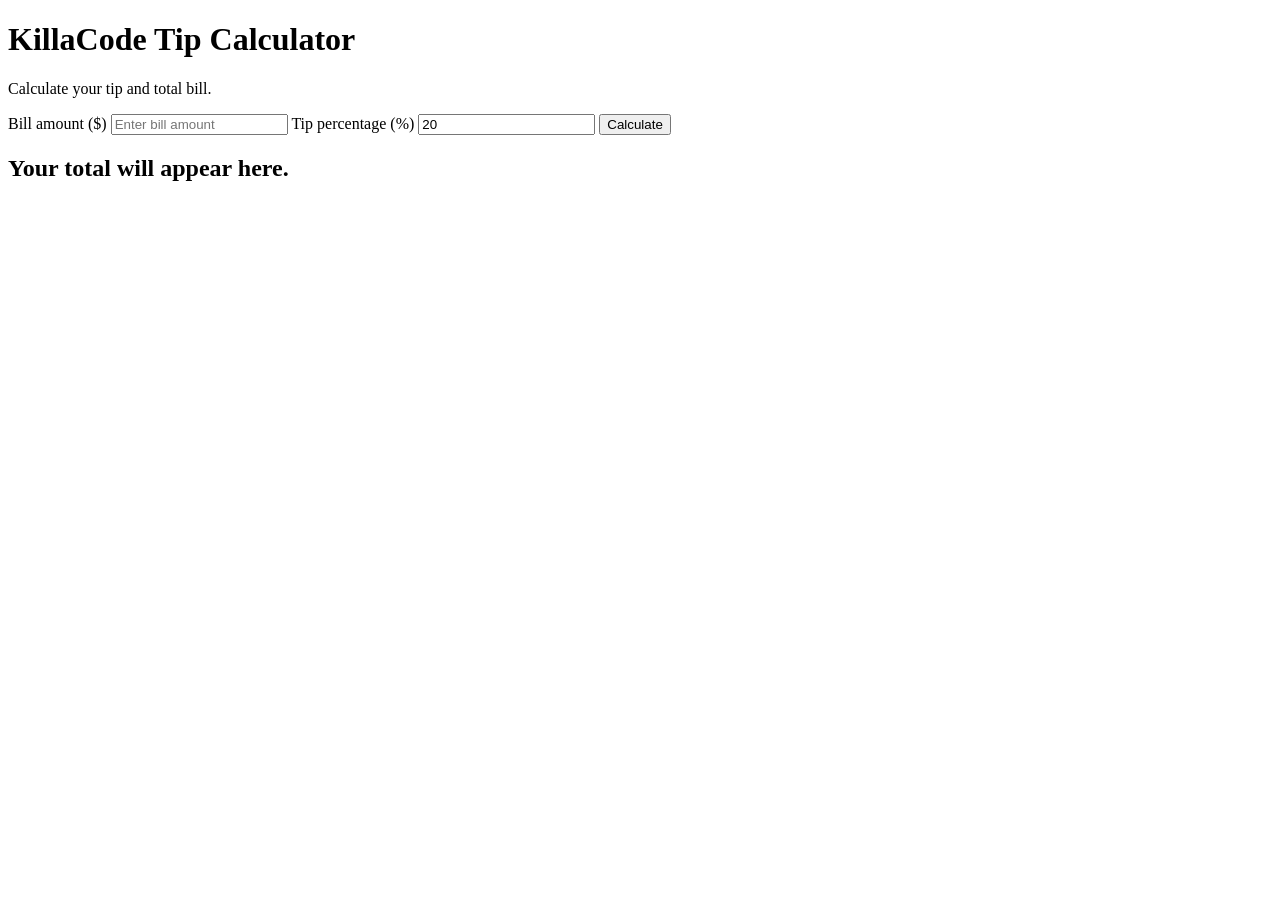
==== index.html @ aa9e4414 "Add initial HTML structure for Tip Calculator" ====
<!DOCTYPE html>
<html lang="en">
<head>
  <meta charset="UTF-8">
  <meta name="viewport" content="width=device-width, initial-scale=1.0">
  <title>KillaCode Tip Calculator</title>
</head>
<body>
  <h1>KillaCode Tip Calculator</h1>
  <p>Calculate your tip and total bill.</p>

  <label for="bill">Bill amount ($)</label>
  <input type="number" id="bill" placeholder="Enter bill amount">

  <label for="tip">Tip percentage (%)</label>
  <input type="number" id="tip" value="20">

  <button onclick="calculateTip()">Calculate</button>

  <h2 id="result">Your total will appear here.</h2>

  <script>
    function calculateTip() {
      const bill = Number(document.getElementById("bill").value);
      const tip = Number(document.getElementById("tip").value);

      if (bill <= 0 || tip < 0) {
        document.getElementById("result").textContent =
          "Please enter valid amounts.";
        return;
      }

      const tipAmount = bill * (tip / 100);
      const total = bill + tipAmount;

      document.getElementById("result").textContent =
        "Tip: $" + tipAmount.toFixed(2) +
        " | Total: $" + total.toFixed(2);
    }
  </script>
</body>
</html>
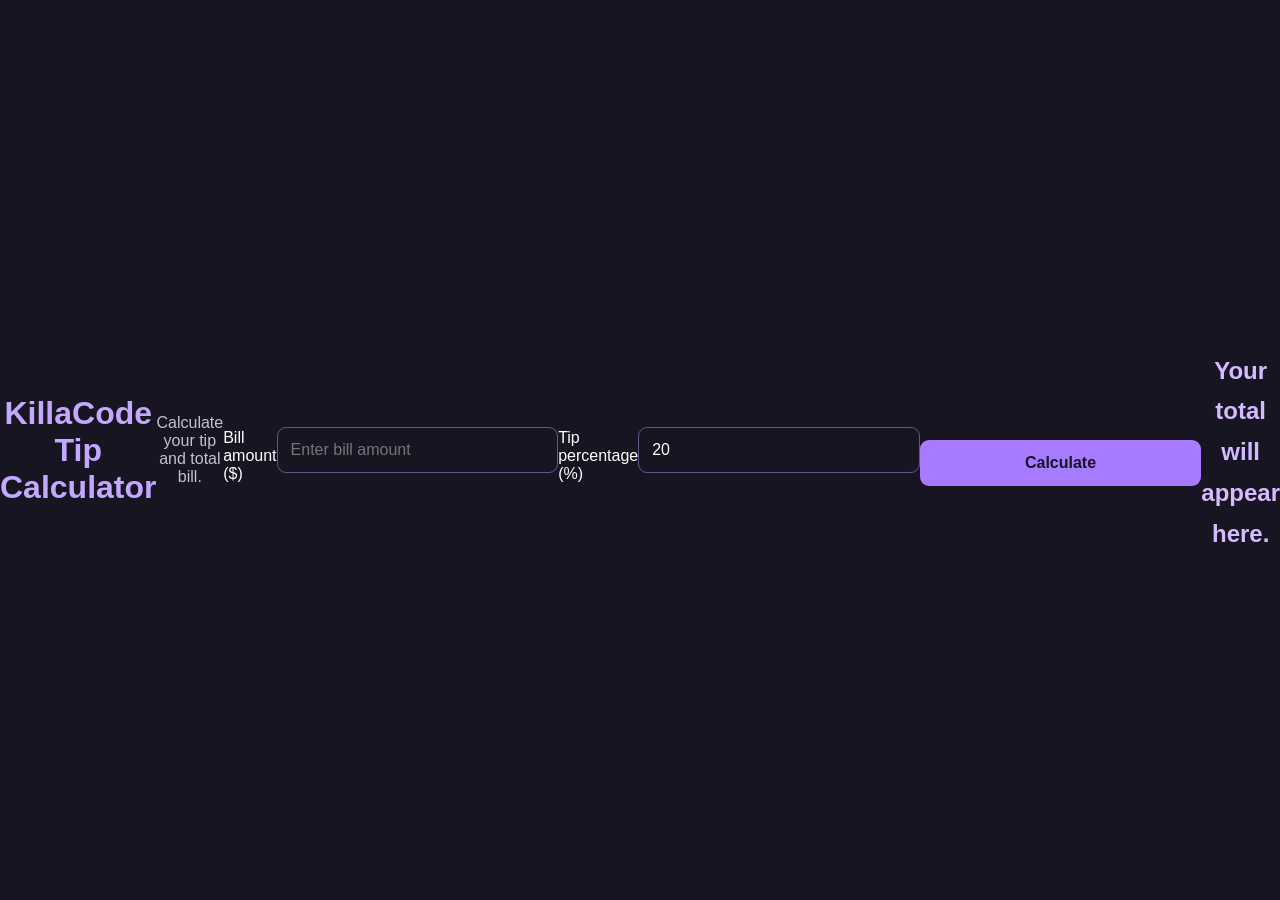
==== commit 8b145f1e: "Add stylesheet link to index.html" ====
--- a/index.html
+++ b/index.html
@@ -5,6 +5,7 @@
   <meta charset="UTF-8">
   <meta name="viewport" content="width=device-width, initial-scale=1.0">
   <title>KillaCode Tip Calculator</title>
+  <link rel="stylesheet" href="style.css">
 </head>
 <body>
   <h1>KillaCode Tip Calculator</h1>
--- a/style.css
+++ b/style.css
@@ -0,0 +1,74 @@
+
+* {
+  box-sizing: border-box;
+}
+
+body {
+  margin: 0;
+  min-height: 100vh;
+  display: flex;
+  justify-content: center;
+  align-items: center;
+  font-family: Arial, sans-serif;
+  background: #171522;
+  color: #ffffff;
+}
+
+.calculator {
+  width: 90%;
+  max-width: 420px;
+  padding: 30px;
+  border-radius: 20px;
+  background: #252136;
+  box-shadow: 0 10px 35px #00000055;
+}
+
+h1 {
+  color: #c4a7ff;
+  text-align: center;
+}
+
+p {
+  color: #c5bfd6;
+  text-align: center;
+}
+
+label {
+  display: block;
+  margin-top: 20px;
+  margin-bottom: 8px;
+}
+
+input {
+  width: 100%;
+  padding: 13px;
+  border: 1px solid #66558c;
+  border-radius: 9px;
+  background: #171522;
+  color: white;
+  font-size: 16px;
+}
+
+button {
+  width: 100%;
+  margin-top: 25px;
+  padding: 14px;
+  border: none;
+  border-radius: 9px;
+  background: #a77bff;
+  color: #171522;
+  font-size: 16px;
+  font-weight: bold;
+  cursor: pointer;
+}
+
+button:hover {
+  background: #c4a7ff;
+}
+
+#result {
+  margin-top: 25px;
+  color: #d4baff;
+  text-align: center;
+  line-height: 1.7;
+}
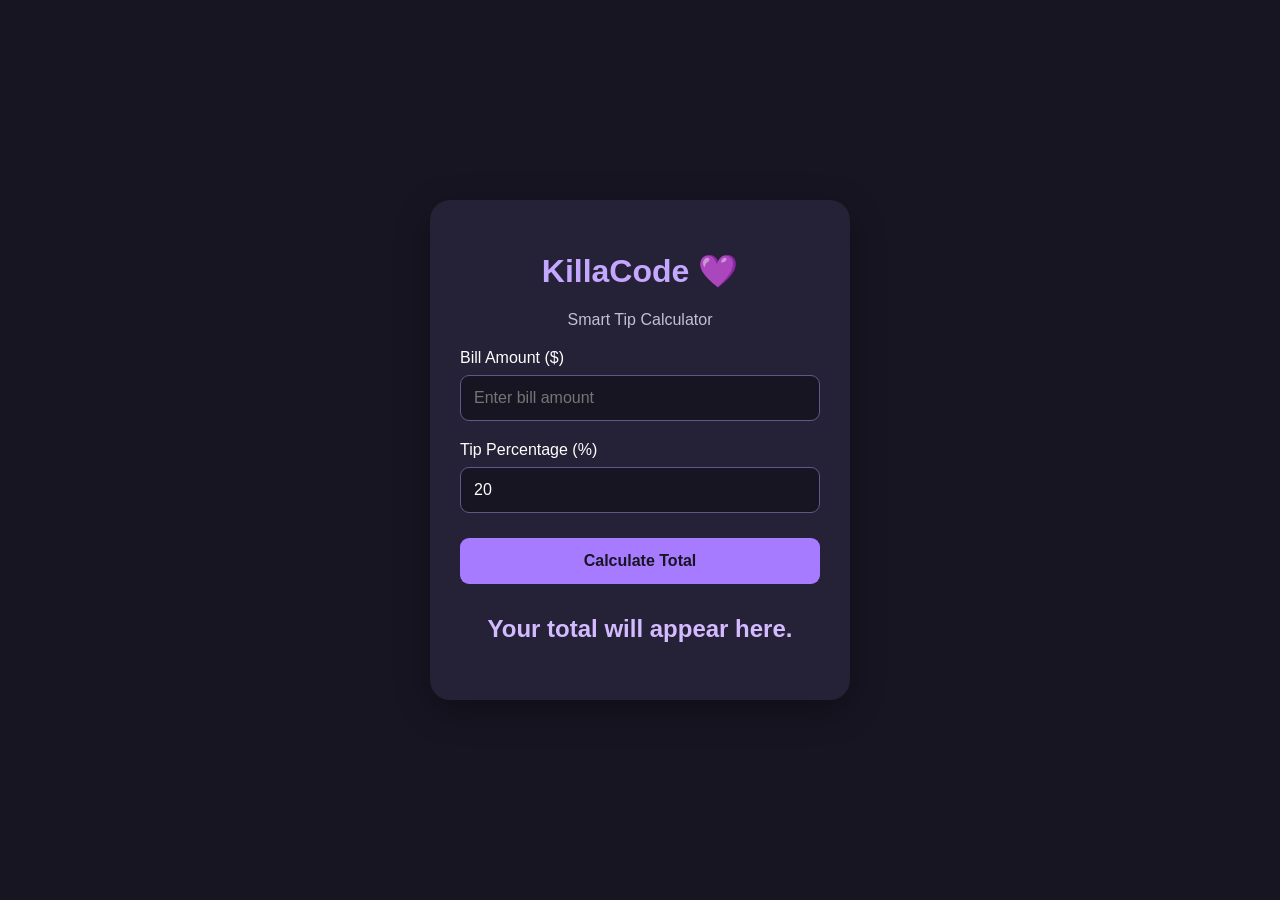
==== commit a3a91d93: "Refactor tip calculator UI and validation logic Updated the layout and functionality of the tip calc" ====
--- a/index.html
+++ b/index.html
@@ -7,38 +7,49 @@
   <title>KillaCode Tip Calculator</title>
   <link rel="stylesheet" href="style.css">
 </head>
+
 <body>
-  <h1>KillaCode Tip Calculator</h1>
-  <p>Calculate your tip and total bill.</p>
 
-  <label for="bill">Bill amount ($)</label>
-  <input type="number" id="bill" placeholder="Enter bill amount">
+  <main class="calculator">
 
-  <label for="tip">Tip percentage (%)</label>
-  <input type="number" id="tip" value="20">
+    <h1>KillaCode 💜</h1>
+    <p>Smart Tip Calculator</p>
 
-  <button onclick="calculateTip()">Calculate</button>
+    <label for="bill">Bill Amount ($)</label>
+    <input type="number" id="bill" placeholder="Enter bill amount" min="0" step="0.01">
 
-  <h2 id="result">Your total will appear here.</h2>
+    <label for="tip">Tip Percentage (%)</label>
+    <input type="number" id="tip" value="20" min="0" max="100">
+
+    <button onclick="calculateTip()">Calculate Total</button>
+
+    <h2 id="result">Your total will appear here.</h2>
+
+  </main>
 
   <script>
     function calculateTip() {
+
       const bill = Number(document.getElementById("bill").value);
       const tip = Number(document.getElementById("tip").value);
 
-      if (bill <= 0 || tip < 0) {
-        document.getElementById("result").textContent =
-          "Please enter valid amounts.";
+      const result = document.getElementById("result");
+
+      if (!Number.isFinite(bill) || !Number.isFinite(tip) ||
+          bill <= 0 || tip < 0 || tip > 100) {
+
+        result.textContent = "Please enter valid amounts.";
         return;
       }
 
       const tipAmount = bill * (tip / 100);
       const total = bill + tipAmount;
 
-      document.getElementById("result").textContent =
+      result.innerHTML =
         "Tip: $" + tipAmount.toFixed(2) +
-        " | Total: $" + total.toFixed(2);
+        "<br>Total: $" + total.toFixed(2);
     }
   </script>
+
 </body>
 </html>
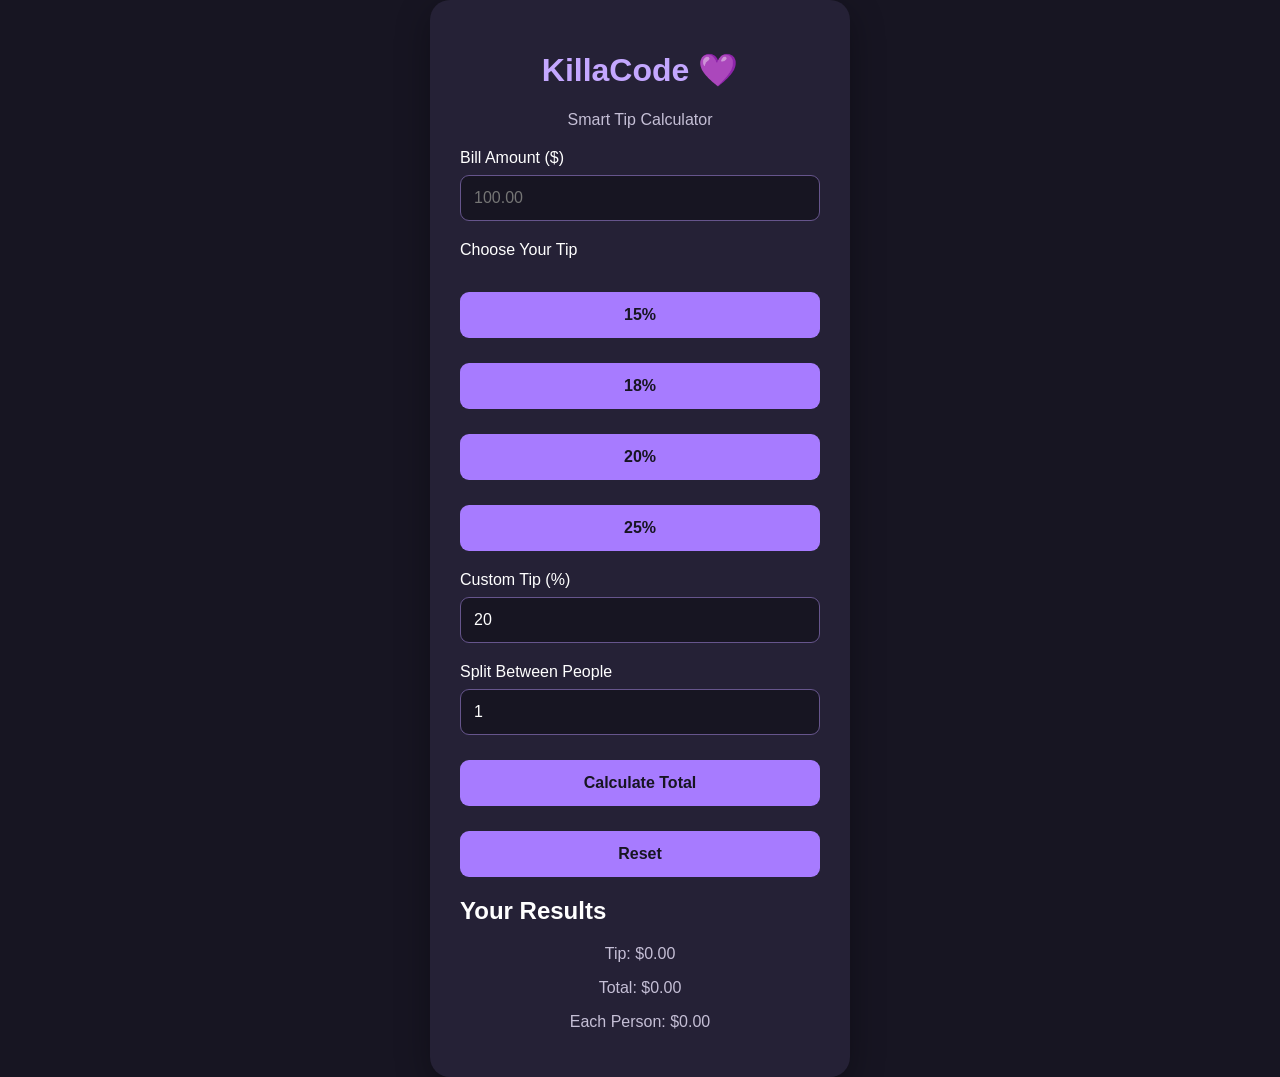
==== commit 7c1b0996: "Update index.html" ====
--- a/index.html
+++ b/index.html
@@ -4,52 +4,111 @@
 <head>
   <meta charset="UTF-8">
   <meta name="viewport" content="width=device-width, initial-scale=1.0">
-  <title>KillaCode Tip Calculator</title>
+  <title>KillaCode | Tip Calculator</title>
   <link rel="stylesheet" href="style.css">
 </head>
 
 <body>
-
   <main class="calculator">
-
     <h1>KillaCode 💜</h1>
     <p>Smart Tip Calculator</p>
 
     <label for="bill">Bill Amount ($)</label>
-    <input type="number" id="bill" placeholder="Enter bill amount" min="0" step="0.01">
+    <input type="number" id="bill" placeholder="100.00" min="0" step="0.01">
 
-    <label for="tip">Tip Percentage (%)</label>
+    <label>Choose Your Tip</label>
+    <div class="tip-options">
+      <button class="preset" data-tip="15">15%</button>
+      <button class="preset" data-tip="18">18%</button>
+      <button class="preset active" data-tip="20">20%</button>
+      <button class="preset" data-tip="25">25%</button>
+    </div>
+
+    <label for="tip">Custom Tip (%)</label>
     <input type="number" id="tip" value="20" min="0" max="100">
 
-    <button onclick="calculateTip()">Calculate Total</button>
+    <label for="people">Split Between People</label>
+    <input type="number" id="people" value="1" min="1" step="1">
 
-    <h2 id="result">Your total will appear here.</h2>
+    <button id="calculate">Calculate Total</button>
+    <button id="reset" class="reset">Reset</button>
 
+    <section id="results" aria-live="polite">
+      <h2>Your Results</h2>
+      <p>Tip: <span id="tipAmount">$0.00</span></p>
+      <p>Total: <span id="total">$0.00</span></p>
+      <p>Each Person: <span id="each">$0.00</span></p>
+    </section>
   </main>
 
   <script>
-    function calculateTip() {
+    const billInput = document.getElementById("bill");
+    const tipInput = document.getElementById("tip");
+    const peopleInput = document.getElementById("people");
 
-      const bill = Number(document.getElementById("bill").value);
-      const tip = Number(document.getElementById("tip").value);
+    document.querySelectorAll(".preset").forEach(button => {
+      button.addEventListener("click", () => {
+        tipInput.value = button.dataset.tip;
 
-      const result = document.getElementById("result");
+        document.querySelectorAll(".preset")
+          .forEach(item => item.classList.remove("active"));
 
-      if (!Number.isFinite(bill) || !Number.isFinite(tip) ||
-          bill <= 0 || tip < 0 || tip > 100) {
+        button.classList.add("active");
+      });
+    });
 
-        result.textContent = "Please enter valid amounts.";
-        return;
-      }
+    document.getElementById("calculate")
+      .addEventListener("click", () => {
 
-      const tipAmount = bill * (tip / 100);
-      const total = bill + tipAmount;
+        const bill = Number(billInput.value);
+        const tip = Number(tipInput.value);
+        const people = Number(peopleInput.value);
 
-      result.innerHTML =
-        "Tip: $" + tipAmount.toFixed(2) +
-        "<br>Total: $" + total.toFixed(2);
-    }
+        if (
+          billInput.value.trim() === "" ||
+          tipInput.value.trim() === "" ||
+          peopleInput.value.trim() === "" ||
+          !Number.isFinite(bill) ||
+          !Number.isFinite(tip) ||
+          !Number.isFinite(people) ||
+          bill <= 0 ||
+          tip < 0 || tip > 100 ||
+          people < 1 || !Number.isInteger(people)
+        ) {
+          alert("Please enter valid amounts.");
+          return;
+        }
+
+        const tipAmount = bill * tip / 100;
+        const total = bill + tipAmount;
+        const each = total / people;
+
+        document.getElementById("tipAmount").textContent =
+          "$" + tipAmount.toFixed(2);
+
+        document.getElementById("total").textContent =
+          "$" + total.toFixed(2);
+
+        document.getElementById("each").textContent =
+          "$" + each.toFixed(2);
+      });
+
+    document.getElementById("reset")
+      .addEventListener("click", () => {
+        billInput.value = "";
+        tipInput.value = "20";
+        peopleInput.value = "1";
+
+        document.querySelectorAll(".preset")
+          .forEach(item => item.classList.remove("active"));
+
+        document.querySelector('[data-tip="20"]')
+          .classList.add("active");
+
+        document.getElementById("tipAmount").textContent = "$0.00";
+        document.getElementById("total").textContent = "$0.00";
+        document.getElementById("each").textContent = "$0.00";
+      });
   </script>
-
 </body>
 </html>
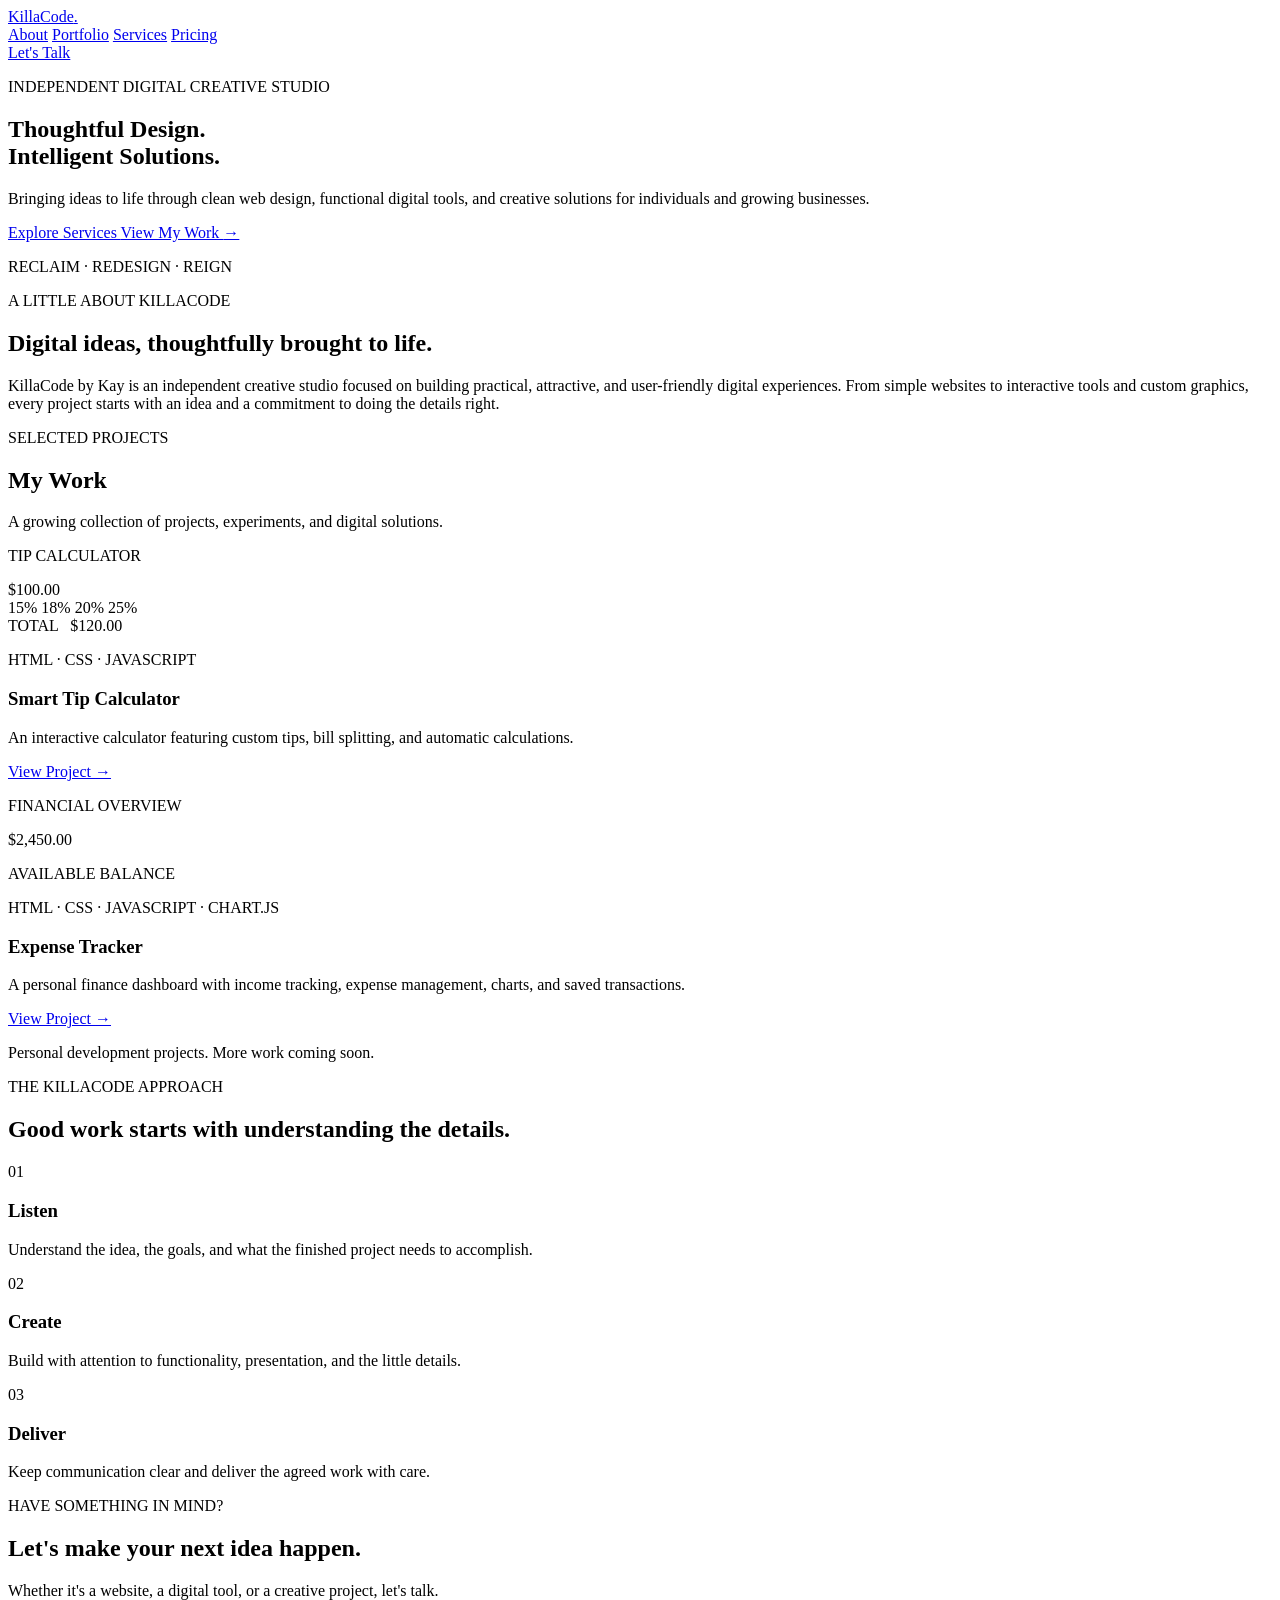
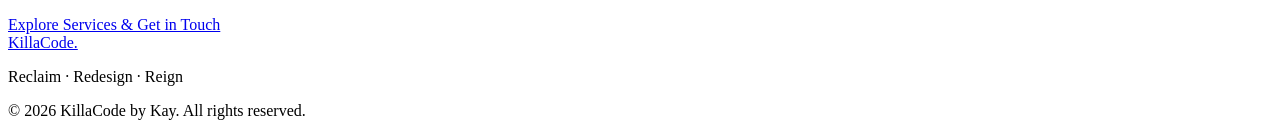
==== commit 4a03fc7d: "Update index.html" ====
--- a/index.html
+++ b/index.html
@@ -2,113 +2,219 @@
 <!DOCTYPE html>
 <html lang="en">
 <head>
-  <meta charset="UTF-8">
-  <meta name="viewport" content="width=device-width, initial-scale=1.0">
-  <title>KillaCode | Tip Calculator</title>
-  <link rel="stylesheet" href="style.css">
+    <meta charset="UTF-8">
+    <meta name="viewport" content="width=device-width, initial-scale=1.0">
+    <meta name="description" content="KillaCode by Kay — thoughtful web development, functional digital tools, and creative design for small businesses.">
+    <title>KillaCode by Kay | Creative Digital Studio</title>
+    <link rel="stylesheet" href="home.css">
 </head>
 
 <body>
-  <main class="calculator">
-    <h1>KillaCode 💜</h1>
-    <p>Smart Tip Calculator</p>
-
-    <label for="bill">Bill Amount ($)</label>
-    <input type="number" id="bill" placeholder="100.00" min="0" step="0.01">
-
-    <label>Choose Your Tip</label>
-    <div class="tip-options">
-      <button class="preset" data-tip="15">15%</button>
-      <button class="preset" data-tip="18">18%</button>
-      <button class="preset active" data-tip="20">20%</button>
-      <button class="preset" data-tip="25">25%</button>
-    </div>
-
-    <label for="tip">Custom Tip (%)</label>
-    <input type="number" id="tip" value="20" min="0" max="100">
-
-    <label for="people">Split Between People</label>
-    <input type="number" id="people" value="1" min="1" step="1">
-
-    <button id="calculate">Calculate Total</button>
-    <button id="reset" class="reset">Reset</button>
-
-    <section id="results" aria-live="polite">
-      <h2>Your Results</h2>
-      <p>Tip: <span id="tipAmount">$0.00</span></p>
-      <p>Total: <span id="total">$0.00</span></p>
-      <p>Each Person: <span id="each">$0.00</span></p>
-    </section>
-  </main>
-
-  <script>
-    const billInput = document.getElementById("bill");
-    const tipInput = document.getElementById("tip");
-    const peopleInput = document.getElementById("people");
-
-    document.querySelectorAll(".preset").forEach(button => {
-      button.addEventListener("click", () => {
-        tipInput.value = button.dataset.tip;
-
-        document.querySelectorAll(".preset")
-          .forEach(item => item.classList.remove("active"));
-
-        button.classList.add("active");
-      });
-    });
-
-    document.getElementById("calculate")
-      .addEventListener("click", () => {
-
-        const bill = Number(billInput.value);
-        const tip = Number(tipInput.value);
-        const people = Number(peopleInput.value);
-
-        if (
-          billInput.value.trim() === "" ||
-          tipInput.value.trim() === "" ||
-          peopleInput.value.trim() === "" ||
-          !Number.isFinite(bill) ||
-          !Number.isFinite(tip) ||
-          !Number.isFinite(people) ||
-          bill <= 0 ||
-          tip < 0 || tip > 100 ||
-          people < 1 || !Number.isInteger(people)
-        ) {
-          alert("Please enter valid amounts.");
-          return;
-        }
-
-        const tipAmount = bill * tip / 100;
-        const total = bill + tipAmount;
-        const each = total / people;
-
-        document.getElementById("tipAmount").textContent =
-          "$" + tipAmount.toFixed(2);
-
-        document.getElementById("total").textContent =
-          "$" + total.toFixed(2);
-
-        document.getElementById("each").textContent =
-          "$" + each.toFixed(2);
-      });
-
-    document.getElementById("reset")
-      .addEventListener("click", () => {
-        billInput.value = "";
-        tipInput.value = "20";
-        peopleInput.value = "1";
-
-        document.querySelectorAll(".preset")
-          .forEach(item => item.classList.remove("active"));
-
-        document.querySelector('[data-tip="20"]')
-          .classList.add("active");
-
-        document.getElementById("tipAmount").textContent = "$0.00";
-        document.getElementById("total").textContent = "$0.00";
-        document.getElementById("each").textContent = "$0.00";
-      });
-  </script>
+
+<header class="header">
+    <a href="index.html" class="logo">KillaCode<span>.</span></a>
+
+    <nav>
+        <a href="#about">About</a>
+        <a href="#work">Portfolio</a>
+        <a href="services.html">Services</a>
+        <a href="services.html#pricing">Pricing</a>
+    </nav>
+
+    <a href="services.html#contact" class="nav-button">Let's Talk</a>
+</header>
+
+<main>
+
+    <section class="hero">
+        <div class="hero-content">
+            <p class="eyebrow">INDEPENDENT DIGITAL CREATIVE STUDIO</p>
+
+            <h1>
+                Thoughtful Design.<br>
+                <span>Intelligent Solutions.</span>
+            </h1>
+
+            <p class="hero-description">
+                Bringing ideas to life through clean web design,
+                functional digital tools, and creative solutions
+                for individuals and growing businesses.
+            </p>
+
+            <div class="hero-actions">
+                <a href="services.html" class="button button-gold">
+                    Explore Services
+                </a>
+
+                <a href="#work" class="text-link">
+                    View My Work <span>→</span>
+                </a>
+            </div>
+        </div>
+
+        <div class="hero-decoration">
+            <div class="decoration-circle"></div>
+            <div class="decoration-line"></div>
+            <p>RECLAIM · REDESIGN · REIGN</p>
+        </div>
+    </section>
+
+    <section class="intro" id="about">
+        <p class="eyebrow">A LITTLE ABOUT KILLACODE</p>
+
+        <h2>Digital ideas, thoughtfully brought to life.</h2>
+
+        <p>
+            KillaCode by Kay is an independent creative studio
+            focused on building practical, attractive, and
+            user-friendly digital experiences.
+
+            From simple websites to interactive tools and
+            custom graphics, every project starts with an idea
+            and a commitment to doing the details right.
+        </p>
+    </section>
+
+    <section class="portfolio" id="work">
+        <div class="section-heading">
+            <div>
+                <p class="eyebrow">SELECTED PROJECTS</p>
+                <h2>My Work</h2>
+            </div>
+
+            <p class="heading-note">
+                A growing collection of projects,
+                experiments, and digital solutions.
+            </p>
+        </div>
+
+        <div class="project-grid">
+
+            <article class="project-card">
+                <div class="project-preview calculator-preview">
+                    <div class="preview-window">
+                        <div class="preview-top">
+                            <span></span><span></span><span></span>
+                        </div>
+                        <p class="preview-label">TIP CALCULATOR</p>
+                        <div class="preview-number">$100.00</div>
+                        <div class="preview-options">
+                            <span>15%</span>
+                            <span>18%</span>
+                            <span class="selected">20%</span>
+                            <span>25%</span>
+                        </div>
+                        <div class="preview-total">TOTAL &nbsp; $120.00</div>
+                    </div>
+                </div>
+
+                <div class="project-info">
+                    <p class="project-category">HTML · CSS · JAVASCRIPT</p>
+                    <h3>Smart Tip Calculator</h3>
+                    <p>
+                        An interactive calculator featuring
+                        custom tips, bill splitting, and
+                        automatic calculations.
+                    </p>
+                    <a href="tip-calculator.html" class="project-link">
+                        View Project <span>→</span>
+                    </a>
+                </div>
+            </article>
+
+            <article class="project-card">
+                <div class="project-preview expense-preview">
+                    <div class="expense-window">
+                        <p class="preview-label">FINANCIAL OVERVIEW</p>
+                        <p class="expense-balance">$2,450.00</p>
+                        <p class="expense-caption">AVAILABLE BALANCE</p>
+
+                        <div class="chart-bars">
+                            <span style="height: 35%"></span>
+                            <span style="height: 65%"></span>
+                            <span style="height: 48%"></span>
+                            <span style="height: 85%"></span>
+                            <span style="height: 55%"></span>
+                            <span style="height: 100%"></span>
+                            <span style="height: 72%"></span>
+                        </div>
+                    </div>
+                </div>
+
+                <div class="project-info">
+                    <p class="project-category">HTML · CSS · JAVASCRIPT · CHART.JS</p>
+                    <h3>Expense Tracker</h3>
+                    <p>
+                        A personal finance dashboard with
+                        income tracking, expense management,
+                        charts, and saved transactions.
+                    </p>
+                    <a href="expenses.html" class="project-link">
+                        View Project <span>→</span>
+                    </a>
+                </div>
+            </article>
+
+        </div>
+
+        <p class="portfolio-note">
+            Personal development projects. More work coming soon.
+        </p>
+    </section>
+
+    <section class="approach">
+        <p class="eyebrow">THE KILLACODE APPROACH</p>
+        <h2>Good work starts with understanding the details.</h2>
+
+        <div class="approach-grid">
+            <div>
+                <span class="approach-number">01</span>
+                <h3>Listen</h3>
+                <p>
+                    Understand the idea, the goals,
+                    and what the finished project needs to accomplish.
+                </p>
+            </div>
+
+            <div>
+                <span class="approach-number">02</span>
+                <h3>Create</h3>
+                <p>
+                    Build with attention to functionality,
+                    presentation, and the little details.
+                </p>
+            </div>
+
+            <div>
+                <span class="approach-number">03</span>
+                <h3>Deliver</h3>
+                <p>
+                    Keep communication clear and deliver
+                    the agreed work with care.
+                </p>
+            </div>
+        </div>
+    </section>
+
+    <section class="closing">
+        <p class="eyebrow">HAVE SOMETHING IN MIND?</p>
+        <h2>Let's make your next idea happen.</h2>
+        <p>
+            Whether it's a website, a digital tool,
+            or a creative project, let's talk.
+        </p>
+        <a href="services.html#contact" class="button button-gold">
+            Explore Services & Get in Touch
+        </a>
+    </section>
+
+</main>
+
+<footer>
+    <a href="index.html" class="footer-logo">KillaCode.</a>
+    <p>Reclaim · Redesign · Reign</p>
+    <p>© 2026 KillaCode by Kay. All rights reserved.</p>
+</footer>
+
 </body>
 </html>
